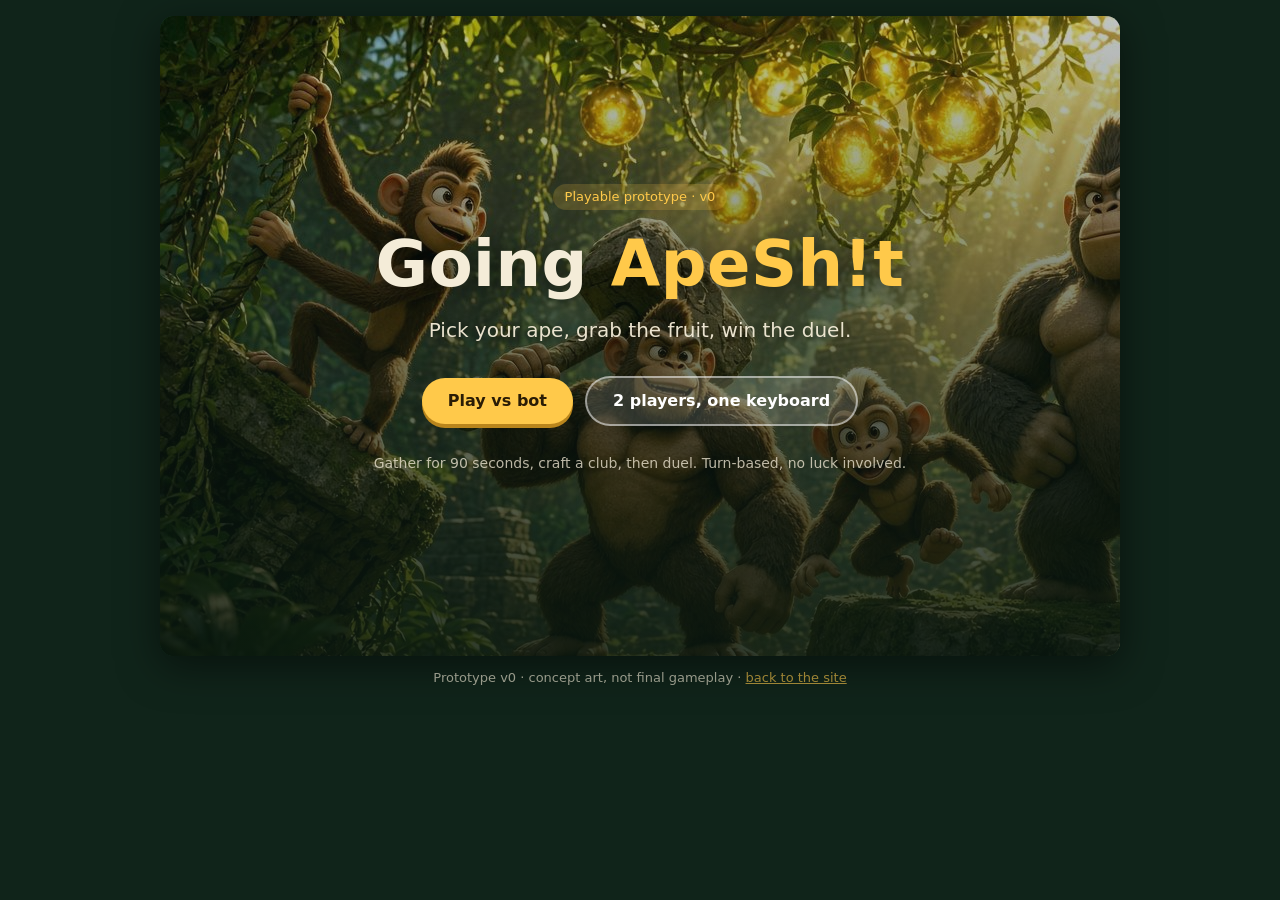
==== play/index.html @ 050b98d9 "Add playable prototype at /play/ and Play button on landing" ====
<!doctype html>
<html lang="en"><head><meta charset="utf-8">
<meta name="viewport" content="width=device-width,initial-scale=1">
<title>Going ApeSh!t: playable prototype</title>
<meta name="robots" content="noindex">
<link rel="stylesheet" href="style.css">
</head><body>
<div id="app">
  <canvas id="cv" width="960" height="640"></canvas>
  <div id="hud" class="hidden"></div>
  <div id="ui"></div>
</div>
<p class="foot">Prototype v0 · concept art, not final gameplay · <a href="../">back to the site</a></p>
<script src="game.js"></script>
</body></html>
---- play/style.css ----
*{box-sizing:border-box}
body{margin:0;background:#10241a;color:#f4ecd8;font:16px/1.4 system-ui,-apple-system,Segoe UI,Roboto,sans-serif;display:flex;flex-direction:column;align-items:center}
#app{position:relative;width:960px;height:640px;max-width:100vw;margin-top:16px;border-radius:14px;overflow:hidden;box-shadow:0 10px 40px rgba(0,0,0,.5);background:#1b3a28}
canvas{display:block;width:100%;height:100%}
#ui{position:absolute;inset:0;pointer-events:none}
#ui>*{pointer-events:auto}
.screen{position:absolute;inset:0;display:flex;flex-direction:column;align-items:center;justify-content:center;text-align:center;padding:24px}
.bg{background-size:cover;background-position:center}
.shade{background:linear-gradient(180deg,rgba(10,24,16,.25),rgba(10,24,16,.85))}
h1{font-size:64px;margin:0 0 6px;letter-spacing:.5px;text-shadow:0 4px 24px rgba(0,0,0,.6)}
h1 em{font-style:normal;color:#ffc94a}
h2{font-size:30px;margin:0 0 12px}
.sub{font-size:20px;opacity:.95;margin:0 0 26px;text-shadow:0 2px 10px rgba(0,0,0,.6)}
button{font:inherit;font-weight:700;cursor:pointer;border:0;border-radius:999px;padding:12px 26px;margin:6px;background:#ffc94a;color:#2a1c05;box-shadow:0 4px 0 #b9851c}
button.ghost{background:rgba(255,255,255,.14);color:#fff;box-shadow:none;border:2px solid rgba(255,255,255,.5)}
button:disabled{opacity:.45;cursor:default}
button:focus-visible{outline:3px solid #fff}
.apes{display:flex;gap:12px;justify-content:center;flex-wrap:wrap}
.ape{width:166px;background:rgba(14,30,20,.85);border:3px solid transparent;border-radius:14px;padding:8px;cursor:pointer;text-align:left;font-size:13px}
.ape:hover{border-color:rgba(255,201,74,.6)}
.ape.sel{border-color:#ffc94a}
.ape.taken{opacity:.5}
.ape img{width:100%;border-radius:10px;display:block}
.ape b{font-size:16px;display:block;margin:6px 0 2px}
.bars span{display:flex;align-items:center;gap:6px;margin:2px 0}
.bars i{display:inline-block;height:6px;background:#ffc94a;border-radius:3px}
.trick{color:#bfe6a8;margin-top:4px}
.panel{background:rgba(14,30,20,.92);border-radius:16px;padding:22px 28px;max-width:640px}
#hud{position:absolute;left:0;right:0;top:0;display:flex;justify-content:space-between;padding:8px 14px;font-weight:700;background:rgba(10,24,16,.65);font-size:15px;pointer-events:none}
.hidden{display:none!important}
.moves{display:flex;gap:8px;justify-content:center;flex-wrap:wrap}
.moves button{border-radius:12px;min-width:190px;padding:10px 16px}
.moves button small{display:block;font-weight:400;font-size:12px}
.log{font-size:15px;min-height:44px;margin:6px 0}
.duelbox{position:absolute;left:0;right:0;bottom:0;padding:10px;background:rgba(10,24,16,.88);text-align:center}
.foot{opacity:.6;font-size:13px}.foot a{color:#ffc94a}
.tag{display:inline-block;background:rgba(255,201,74,.18);color:#ffc94a;border-radius:999px;padding:4px 12px;font-size:13px;margin-bottom:10px}
table{margin:10px auto;border-collapse:collapse}td{padding:4px 14px;text-align:left}
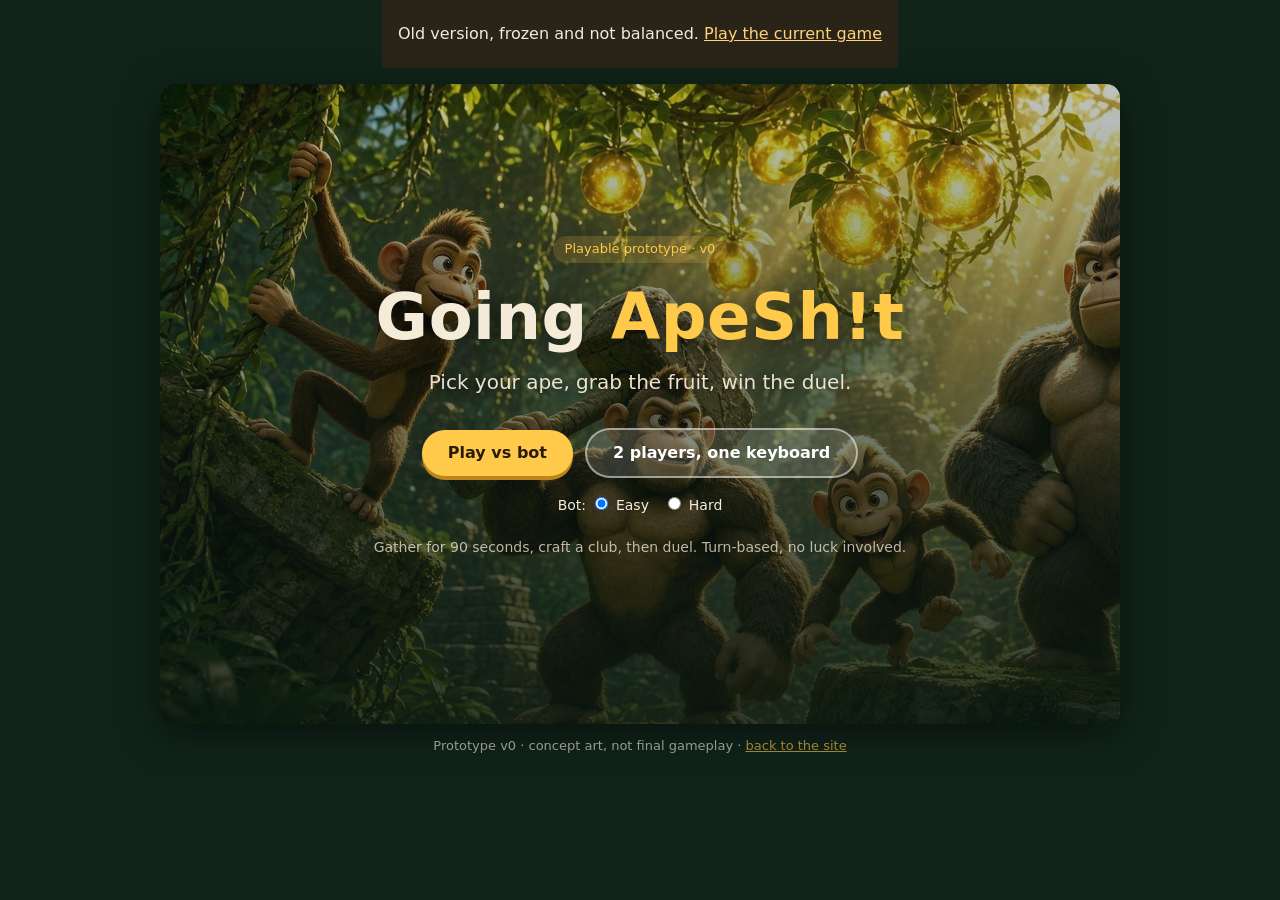
==== commit 04ae41fe: "Freeze /play/: not-balanced note pointing to /text/ (Carl approved 2026-10-11)" ====
--- a/play/index.html
+++ b/play/index.html
@@ -4,12 +4,13 @@
 <title>Going ApeSh!t: playable prototype</title>
 <meta name="robots" content="noindex">
 <link rel="stylesheet" href="style.css">
-</head><body>
+</head><body><div role="note" style="background:#2a2418;color:#f3ead8;padding:12px 16px;font:16px/1.4 system-ui,sans-serif;text-align:center">Old version, frozen and not balanced. <a href="../text/" style="color:#ffd27a;min-height:44px;display:inline-flex;align-items:center">Play the current game</a></div>
 <div id="app">
   <canvas id="cv" width="960" height="640"></canvas>
   <div id="hud" class="hidden"></div>
   <div id="ui"></div>
 </div>
 <p class="foot">Prototype v0 · concept art, not final gameplay · <a href="../">back to the site</a></p>
+<script src="rules.js"></script>
 <script src="game.js"></script>
 </body></html>
--- a/play/style.css
+++ b/play/style.css
@@ -36,3 +36,9 @@
 .foot{opacity:.6;font-size:13px}.foot a{color:#ffc94a}
 .tag{display:inline-block;background:rgba(255,201,74,.18);color:#ffc94a;border-radius:999px;padding:4px 12px;font-size:13px;margin-bottom:10px}
 table{margin:10px auto;border-collapse:collapse}td{padding:4px 14px;text-align:left}
+
+.moves button.off{opacity:.45;filter:grayscale(1);cursor:not-allowed}
+.log.warn{color:#ffb4a0;font-weight:700}
+
+#toast{position:absolute;left:50%;top:120px;transform:translate(-50%,-10px);background:#3a1610;color:#ffe0d6;border:2px solid #ff9b80;border-radius:12px;padding:10px 18px;font-weight:700;opacity:0;transition:.2s;pointer-events:none;z-index:9}
+#toast.show{opacity:1;transform:translate(-50%,0)}
